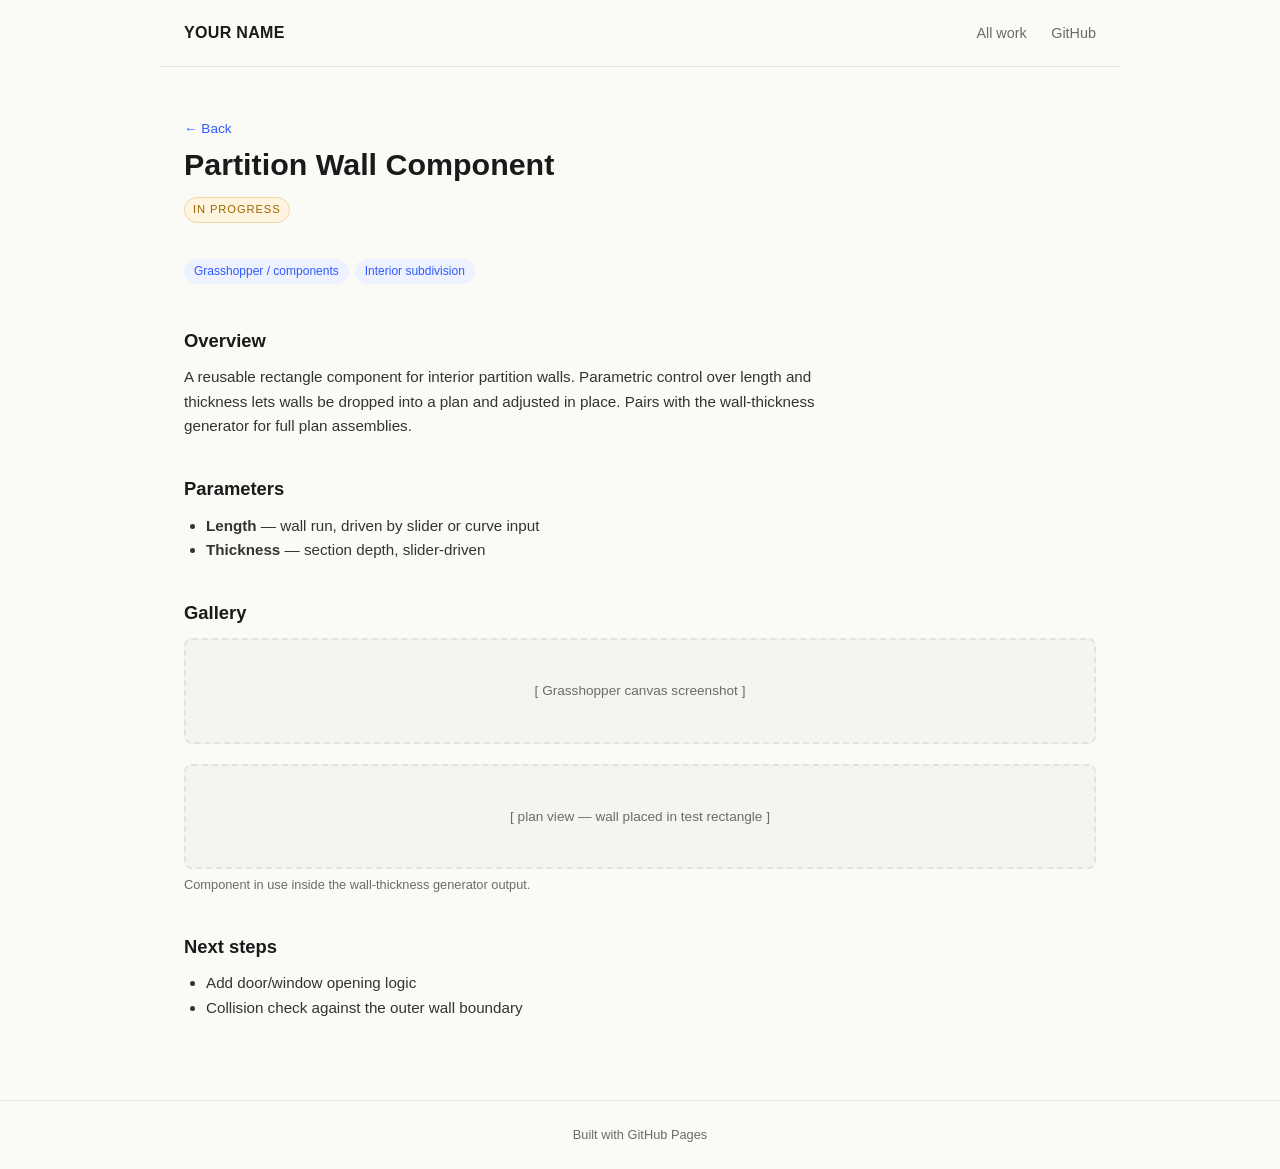
==== partition-wall-component.html @ 06e71434 "Initial commit" ====
<!DOCTYPE html>
<html lang="en">
<head>
<meta charset="utf-8">
<meta name="viewport" content="width=device-width, initial-scale=1">
<title>Partition Wall Component — Your Name</title>
<link rel="stylesheet" href="../styles.css">
</head>
<body>

<nav>
  <div class="brand"><a href="../index.html" style="color:inherit;">YOUR NAME</a></div>
  <div class="links">
    <a href="../index.html#work">All work</a>
    <a href="https://github.com/YOUR-USERNAME">GitHub</a>
  </div>
</nav>

<div class="wrap">
<article>
  <a class="back" href="../index.html">← Back</a>
  <h1>Partition Wall Component</h1>
  <div class="meta"><span class="status wip">In progress</span></div>
  <span class="tag">Grasshopper / components</span><span class="tag">Interior subdivision</span>
  <h2>Overview</h2>
  <p>A reusable rectangle component for interior partition walls. Parametric control over length and thickness lets walls be dropped into a plan and adjusted in place. Pairs with the wall-thickness generator for full plan assemblies.</p>
  
  <h2>Parameters</h2>
  
  <ul>
    <li><strong>Length</strong> — wall run, driven by slider or curve input</li>
    <li><strong>Thickness</strong> — section depth, slider-driven</li>
  </ul>

  <h2>Gallery</h2>
  
  <div class="placeholder">[ Grasshopper canvas screenshot ]</div>
  <figure><div class="placeholder">[ plan view — wall placed in test rectangle ]</div><figcaption>Component in use inside the wall-thickness generator output.</figcaption></figure>

  <h2>Next steps</h2>
  
  <ul>
    <li>Add door/window opening logic</li>
    <li>Collision check against the outer wall boundary</li>
  </ul>

</article>
</div>

<footer>Built with GitHub Pages</footer>

</body>
</html>
---- styles.css ----
:root{
  --ink:#1a1a1a; --paper:#fafaf7; --accent:#2f5cff; --muted:#6b6b6b;
  --line:#e3e3de; --card:#ffffff;
}
*{box-sizing:border-box; margin:0; padding:0;}
body{
  font-family:-apple-system,"Segoe UI",Roboto,Helvetica,Arial,sans-serif;
  background:var(--paper); color:var(--ink); line-height:1.6;
}
a{color:var(--accent); text-decoration:none;}
a:hover{text-decoration:underline;}
.wrap{max-width:960px; margin:0 auto; padding:0 24px;}
nav{
  display:flex; justify-content:space-between; align-items:center;
  padding:20px 24px; border-bottom:1px solid var(--line);
  max-width:960px; margin:0 auto;
}
nav .brand{font-weight:700; letter-spacing:.02em;}
nav .links a{margin-left:20px; font-size:.9rem; color:var(--muted);}
.hero{padding:72px 0 40px;}
.hero h1{font-size:2.2rem; line-height:1.15; max-width:640px;}
.hero p{color:var(--muted); max-width:560px; margin-top:14px;}
.section-label{
  font-size:.75rem; text-transform:uppercase; letter-spacing:.12em;
  color:var(--muted); margin:40px 0 18px;
}
.grid{display:grid; grid-template-columns:repeat(auto-fill,minmax(280px,1fr)); gap:20px; padding-bottom:60px;}
.card{
  background:var(--card); border:1px solid var(--line); border-radius:10px;
  overflow:hidden; display:flex; flex-direction:column;
  transition:transform .15s ease, box-shadow .15s ease;
}
.card:hover{transform:translateY(-3px); box-shadow:0 8px 24px rgba(0,0,0,.08); text-decoration:none;}
.card .thumb{
  aspect-ratio:4/3; background:#eceae4; display:flex; align-items:center;
  justify-content:center; color:var(--muted); font-size:.85rem; text-align:center; padding:12px;
}
.card img{width:100%; height:100%; object-fit:cover; display:block;}
.card .body{padding:16px;}
.card h3{font-size:1.05rem; margin-bottom:6px; color:var(--ink);}
.card p{font-size:.88rem; color:var(--muted);}
.status{
  display:inline-block; font-size:.7rem; text-transform:uppercase; letter-spacing:.08em;
  padding:3px 8px; border-radius:999px; margin-bottom:10px; border:1px solid var(--line);
}
.status.done{background:#e7f4e9; color:#1d7a33; border-color:#bfe3c6;}
.status.wip{background:#fff4e0; color:#9a6700; border-color:#f0d9a8;}
article{padding:48px 0 80px;}
article h1{font-size:1.9rem; margin-bottom:8px;}
article h2{font-size:1.15rem; margin:36px 0 10px;}
article p, article li{font-size:.95rem; color:#333; max-width:680px;}
article ul{padding-left:22px; margin-top:8px;}
.back{font-size:.85rem;}
.meta{color:var(--muted); font-size:.85rem; margin-bottom:24px;}
figure{margin:20px 0;}
figure img{width:100%; border:1px solid var(--line); border-radius:8px;}
figcaption{font-size:.8rem; color:var(--muted); margin-top:6px;}
.placeholder{
  border:2px dashed var(--line); border-radius:8px; padding:40px 20px;
  text-align:center; color:var(--muted); font-size:.85rem; background:#f5f4ef;
}
footer{
  border-top:1px solid var(--line); padding:24px; text-align:center;
  color:var(--muted); font-size:.8rem;
}
.tag{display:inline-block; font-size:.75rem; background:#eef1ff; color:var(--accent);
  padding:3px 10px; border-radius:999px; margin:0 6px 6px 0;}
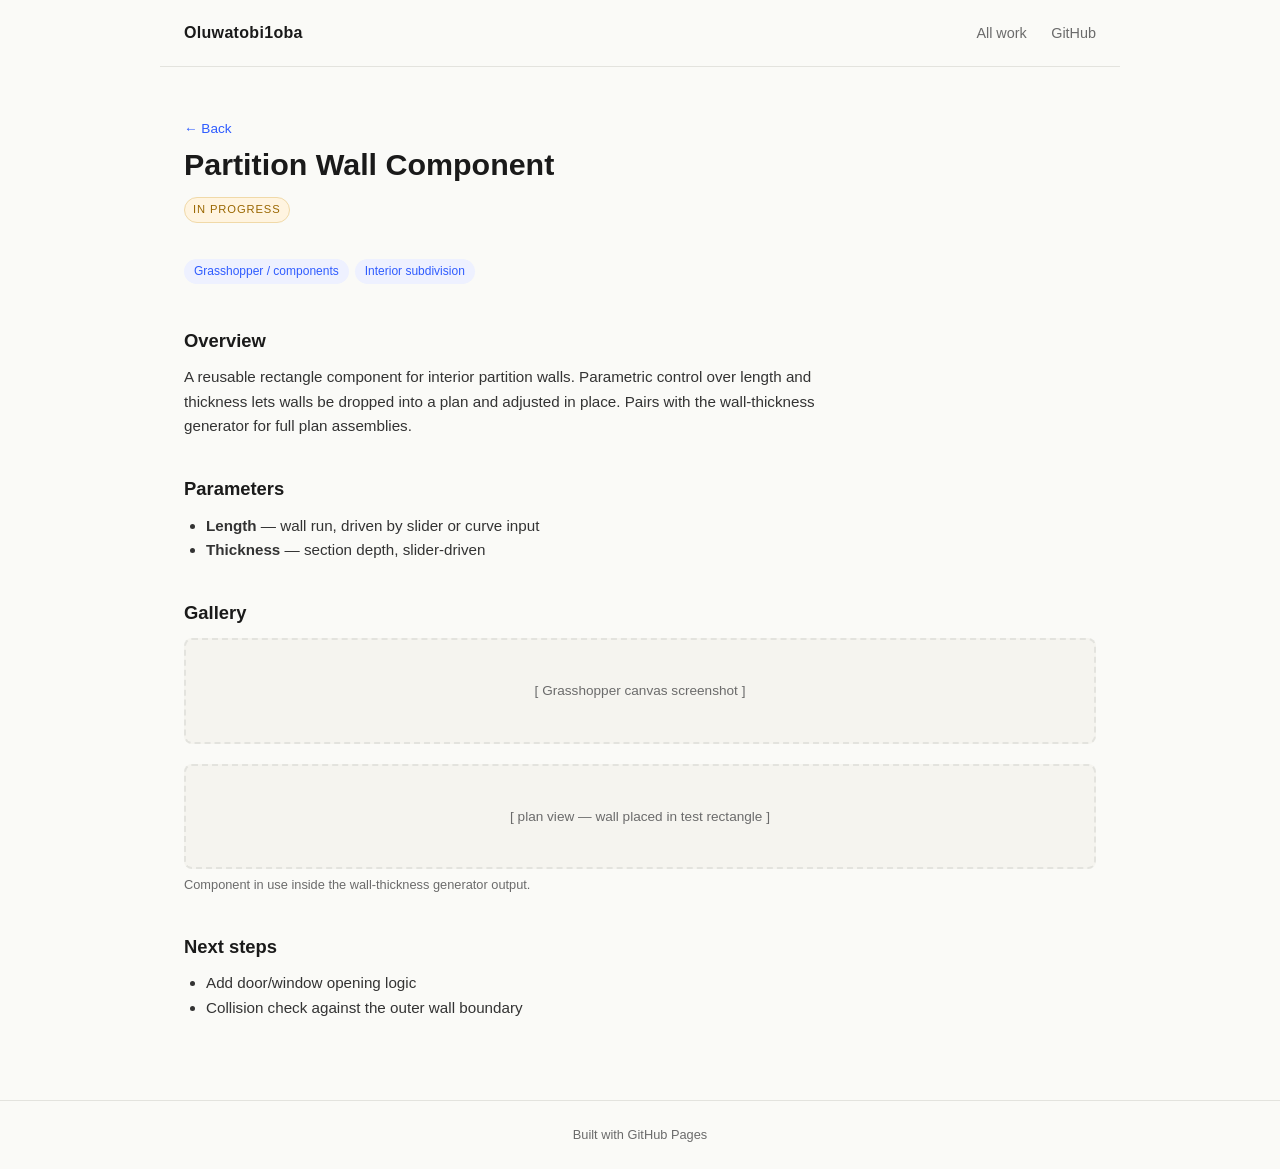
==== commit 4e42e6ec: "fix links for flat structure" ====
--- a/partition-wall-component.html
+++ b/partition-wall-component.html
@@ -4,21 +4,21 @@
 <meta charset="utf-8">
 <meta name="viewport" content="width=device-width, initial-scale=1">
 <title>Partition Wall Component — Your Name</title>
-<link rel="stylesheet" href="../styles.css">
+<link rel="stylesheet" href="styles.css">
 </head>
 <body>
 
 <nav>
-  <div class="brand"><a href="../index.html" style="color:inherit;">YOUR NAME</a></div>
+  <div class="brand"><a href="index.html" style="color:inherit;">Oluwatobi1oba</a></div>
   <div class="links">
-    <a href="../index.html#work">All work</a>
-    <a href="https://github.com/YOUR-USERNAME">GitHub</a>
+    <a href="index.html#work">All work</a>
+    <a href="https://github.com/Oluwatobi1oba">GitHub</a>
   </div>
 </nav>
 
 <div class="wrap">
 <article>
-  <a class="back" href="../index.html">← Back</a>
+  <a class="back" href="index.html">← Back</a>
   <h1>Partition Wall Component</h1>
   <div class="meta"><span class="status wip">In progress</span></div>
   <span class="tag">Grasshopper / components</span><span class="tag">Interior subdivision</span>
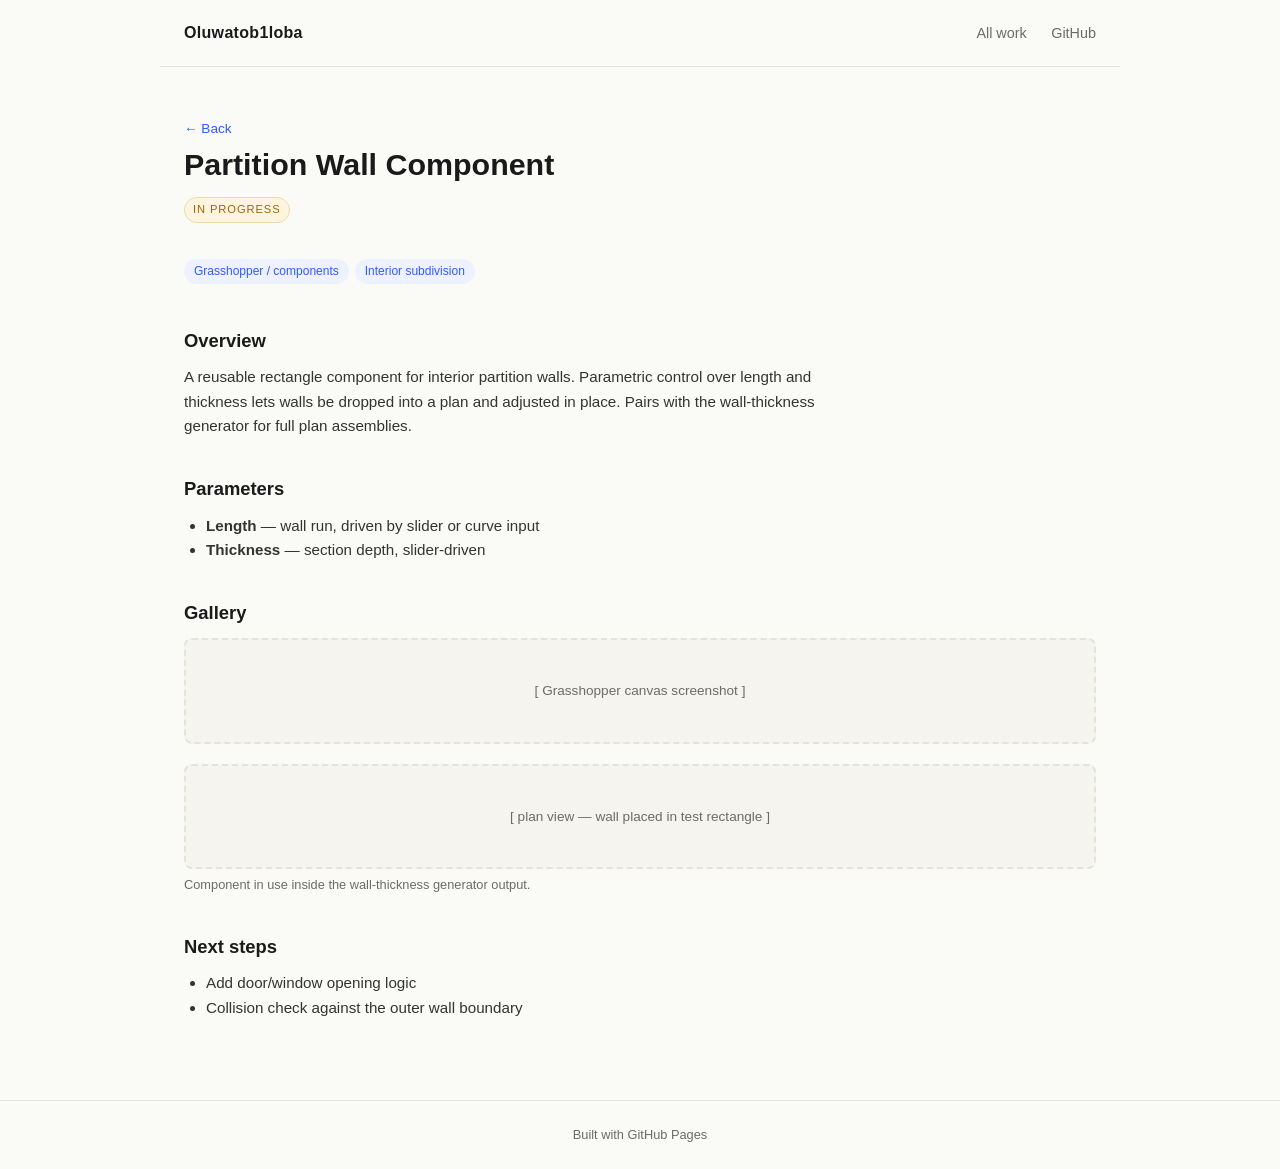
==== commit dde4e542: "fix github username typo" ====
--- a/partition-wall-component.html
+++ b/partition-wall-component.html
@@ -9,7 +9,7 @@
 <body>
 
 <nav>
-  <div class="brand"><a href="index.html" style="color:inherit;">Oluwatobi1oba</a></div>
+  <div class="brand"><a href="index.html" style="color:inherit;">Oluwatob1loba</a></div>
   <div class="links">
     <a href="index.html#work">All work</a>
     <a href="https://github.com/Oluwatobi1oba">GitHub</a>
